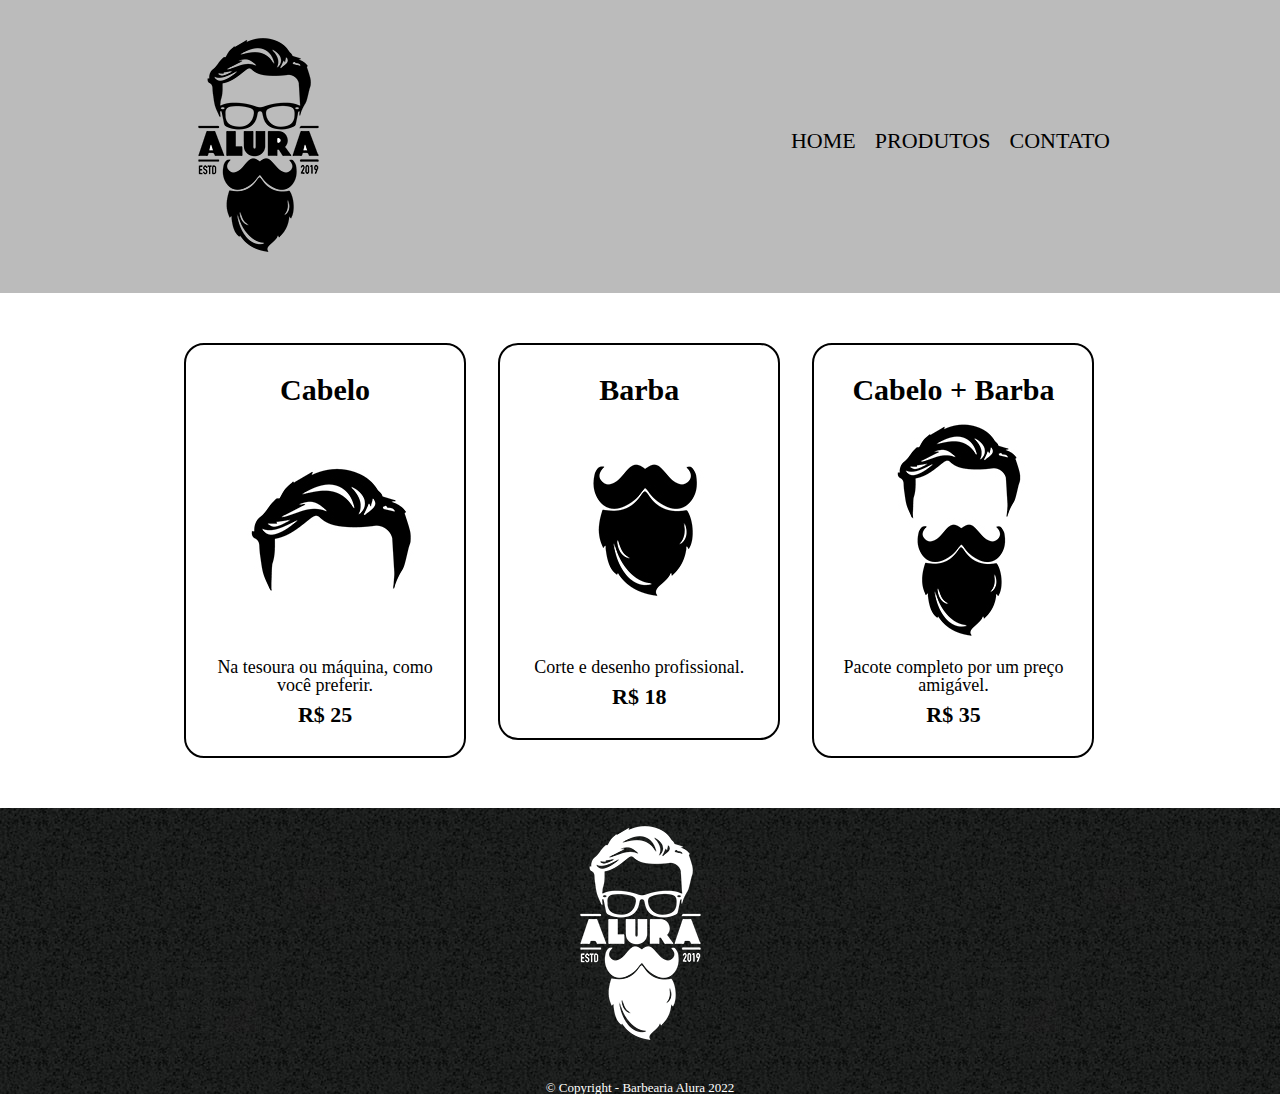
==== produtos.html @ 1a4015b2 "Primeiro Commit" ====
<!DOCTYPE HTML>
<html>

	<head>
		<meta charset="UTF-8">
		<title>Produtos - Barbearia Alura</title>
		<link rel="stylesheet" href="reset.css">
		<link rel="stylesheet" href="produtos.css">
	</head>

	<body>

		<header>
			<div class="caixa">
				<h1><img src="logo.png"></h1>

				<nav>
					<ul>
						<li><a href="index.html">Home</a></li>
						<li><a href="produtos.html">Produtos</a></li>
						<li><a href="contato.html">Contato</a></li>
					</ul>
				</nav>
			</div>	
		</header>

		
		<main>
			<ul class="produtos">
				<li>
					<h2>Cabelo</h2>
					<img src="cabelo.jpg">
					<p class="produtos-descricao">Na tesoura ou máquina, como você preferir.</p>
					<p class="produtos-preco">R$ 25</p>
				</li>
				<li>
					<h2>Barba</h2>
					<img src="barba.jpg">
					<p class="produtos-descricao">Corte e desenho profissional.</p>
					<p class="produtos-preco">R$ 18</p>
				</li>
				<li>
					<h2>Cabelo + Barba</h2>
					<img src="cabelo+barba.jpg">
					<p class="produtos-descricao">Pacote completo por um preço amigável.</p>
					<p class="produtos-preco">R$ 35</p>
				</li>
		</ul>
		</main>


		<footer>
			<img src="logo-branco.png">
			<p class="Copyright"> &copy; Copyright - Barbearia Alura 2022</p>
		</footer>

	</body>
 </html>
---- produtos.css ----
header{
	background: #BBBBBB;
	padding: 20px 0;
}

.caixa{
	position: relative;
	width: 940px;
	margin: 0 auto;

}

nav{
	position: absolute;
    top: 110px;
    right: 0px;
}


nav li{
	display: inline;
	margin: 0 0 0 15px;
}

nav a{
	text-transform: uppercase;
	color: #000000;
	font-weight: bolt;
	font-size: 22px;
	text-decoration: none;
}

nav a:hover{
	color: #C22F22;
	text-decoration: underline;
}


.produtos{
	width: 940px;
	margin: 0 auto;
	padding: 50px 0;

}

.produtos li{
	display: inline-block;
	text-align: center;
	width: 30%;
	vertical-align: top;
	margin: 0 1.5%;
	padding: 30px 20px;
	box-sizing: border-box;
	border: 2px solid #000000;
	border-radius: 20px;

}

.produtos li:hover{
	border-color: #C22F22;
}

.produtos li:active{
	border-color: #088C19;
}

.produtos li:hover h2{
	font-size: 34px;
}


.produtos h2{
	font-size: 30px;
	font-weight: bold;

}

.produtos-descricao{
	font-size: 18px ;
}

.produtos-preco{
	font-size: 22px;
	font-weight: bold;
	margin: 10px 0 0;
}


footer{
	text-align: center;
	background: url("bg.jpg");
}

.Copyright{
	color: #FFFFFF;
	font-size: 13px;
	margin: 20px 0 0;
}
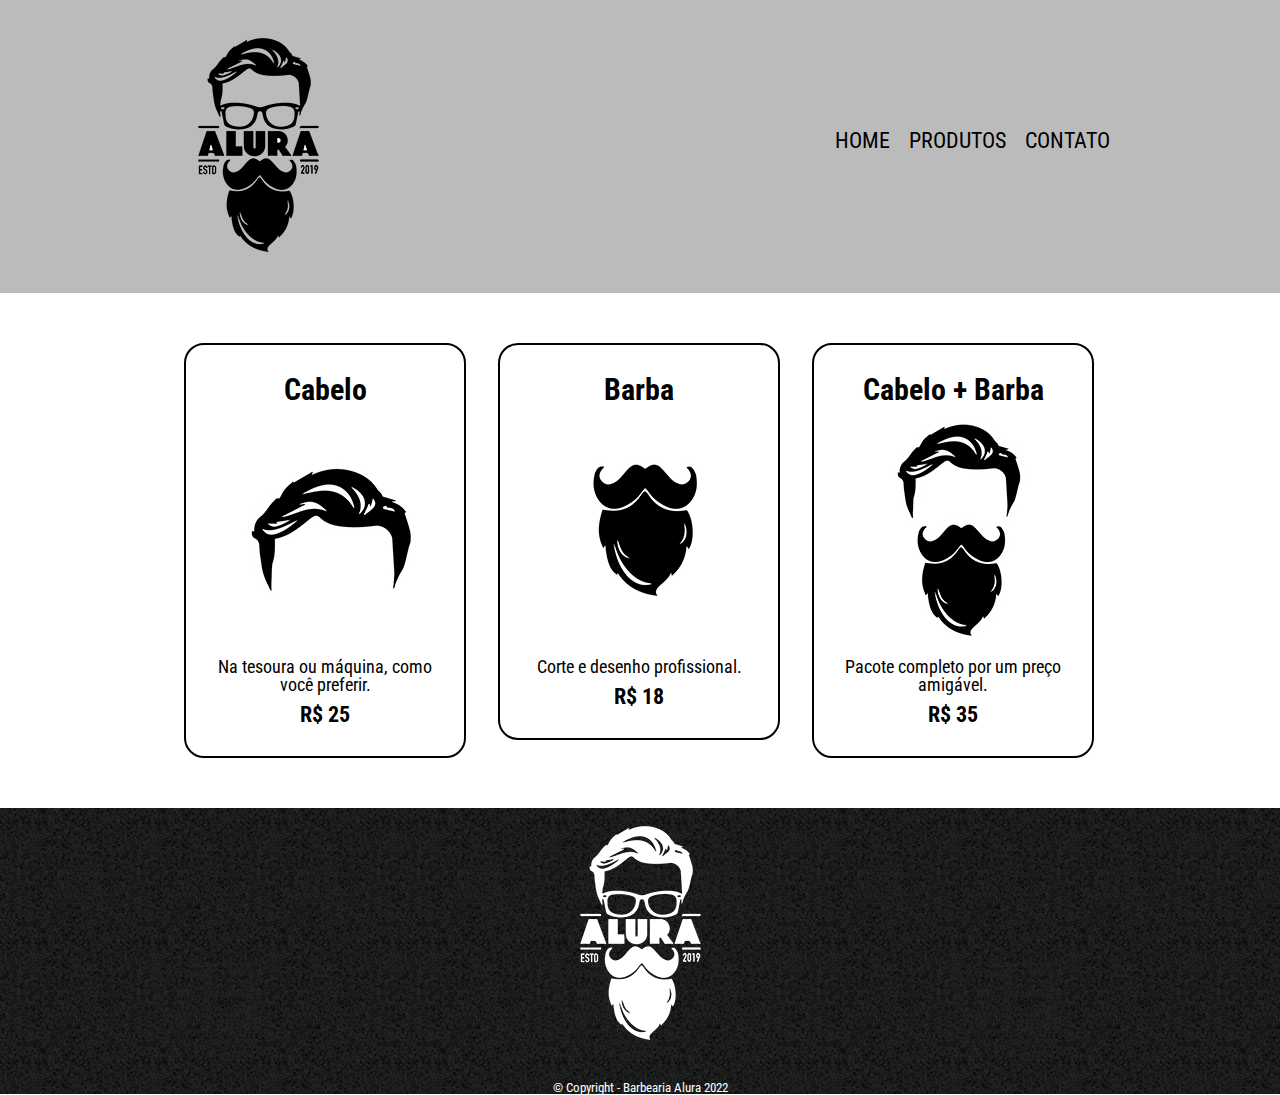
==== commit a7b05a91: "Site Barbearia - Pronto" ====
--- a/produtos.html
+++ b/produtos.html
@@ -5,7 +5,10 @@
 		<meta charset="UTF-8">
 		<title>Produtos - Barbearia Alura</title>
 		<link rel="stylesheet" href="reset.css">
-		<link rel="stylesheet" href="produtos.css">
+		<link rel="stylesheet" href="style.css">
+		<link rel="preconnect" href="https://fonts.googleapis.com">
+<link rel="preconnect" href="https://fonts.gstatic.com" crossorigin>
+<link href="https://fonts.googleapis.com/css2?family=Roboto+Condensed:wght@300&display=swap" rel="stylesheet">
 	</head>
 
 	<body>
@@ -45,9 +48,8 @@
 					<p class="produtos-descricao">Pacote completo por um preço amigável.</p>
 					<p class="produtos-preco">R$ 35</p>
 				</li>
-		</ul>
+			</ul>
 		</main>
-
 
 		<footer>
 			<img src="logo-branco.png">
--- a/style.css
+++ b/style.css
@@ -0,0 +1,167 @@
+body{
+    font-family: 'Roboto Condensed', sans-serif;
+}
+
+header{
+	background: #BBBBBB;
+	padding: 20px 0;
+}
+
+.caixa{
+	position: relative;
+	width: 940px;
+	margin: 0 auto;
+
+}
+
+nav{
+	position: absolute;
+    top: 110px;
+    right: 0px;
+}
+
+
+nav li{
+	display: inline;
+	margin: 0 0 0 15px;
+}
+
+nav a{
+	text-transform: uppercase;
+	color: #000000;
+	font-weight: bolt;
+	font-size: 22px;
+	text-decoration: none;
+}
+
+nav a:hover{
+	color: #C22F22;
+	text-decoration: underline;
+}
+
+
+.produtos{
+	width: 940px;
+	margin: 0 auto;
+	padding: 50px 0;
+
+}
+
+.produtos li{
+	display: inline-block;
+	text-align: center;
+	width: 30%;
+	vertical-align: top;
+	margin: 0 1.5%;
+	padding: 30px 20px;
+	box-sizing: border-box;
+	border: 2px solid #000000;
+	border-radius: 20px;
+
+}
+
+.produtos li:hover{
+	border-color: #C22F22;
+}
+
+.produtos li:active{
+	border-color: #088C19;
+}
+
+.produtos li:hover h2{
+	font-size: 34px;
+}
+
+
+.produtos h2{
+	font-size: 30px;
+	font-weight: bold;
+
+}
+
+.produtos-descricao{
+	font-size: 18px ;
+}
+
+.produtos-preco{
+	font-size: 22px;
+	font-weight: bold;
+	margin: 10px 0 0;
+}
+
+
+footer{
+	text-align: center;
+	background: url("bg.jpg");
+}
+
+.Copyright{
+	color: #FFFFFF;
+	font-size: 13px;
+	margin: 20px 0 0;
+}
+
+
+
+main{
+	width: 940px;
+	margin: 0 auto;
+}
+
+form{
+	margin: 40px 0;
+}
+
+form label, form legend{
+	display: block;
+	font-size: 20px;
+	margin: 0 0 10px;
+}
+
+.input-padrao{
+	display: block;
+	margin: 0 0 20px;
+	padding: 10px 25px;
+	width: 50%;
+}
+
+.checkbox{
+	margin: 20px 5px;
+}
+
+.select{
+	margin: 10px 0;
+}
+
+.enviar {
+	width: 40%;
+	padding:  15px 0;
+	background:  orange;
+	color:  white;
+	border:  none;
+	font-weight: bold;
+	font-size: 18px;
+	border-radius: 5px;
+	transition: 1s all;
+	cursor: pointer;
+}
+
+.enviar:hover{
+	background: darkorange;
+	transform: scale(1.2);
+}
+
+table{
+	margin: 40px 0 30px;
+}
+
+thead{
+	background: #555555;
+	color: white;
+	font-weight: bold;
+}
+
+td, th{
+	border: 1px solid #000000;
+	padding: 8px 15px;
+}